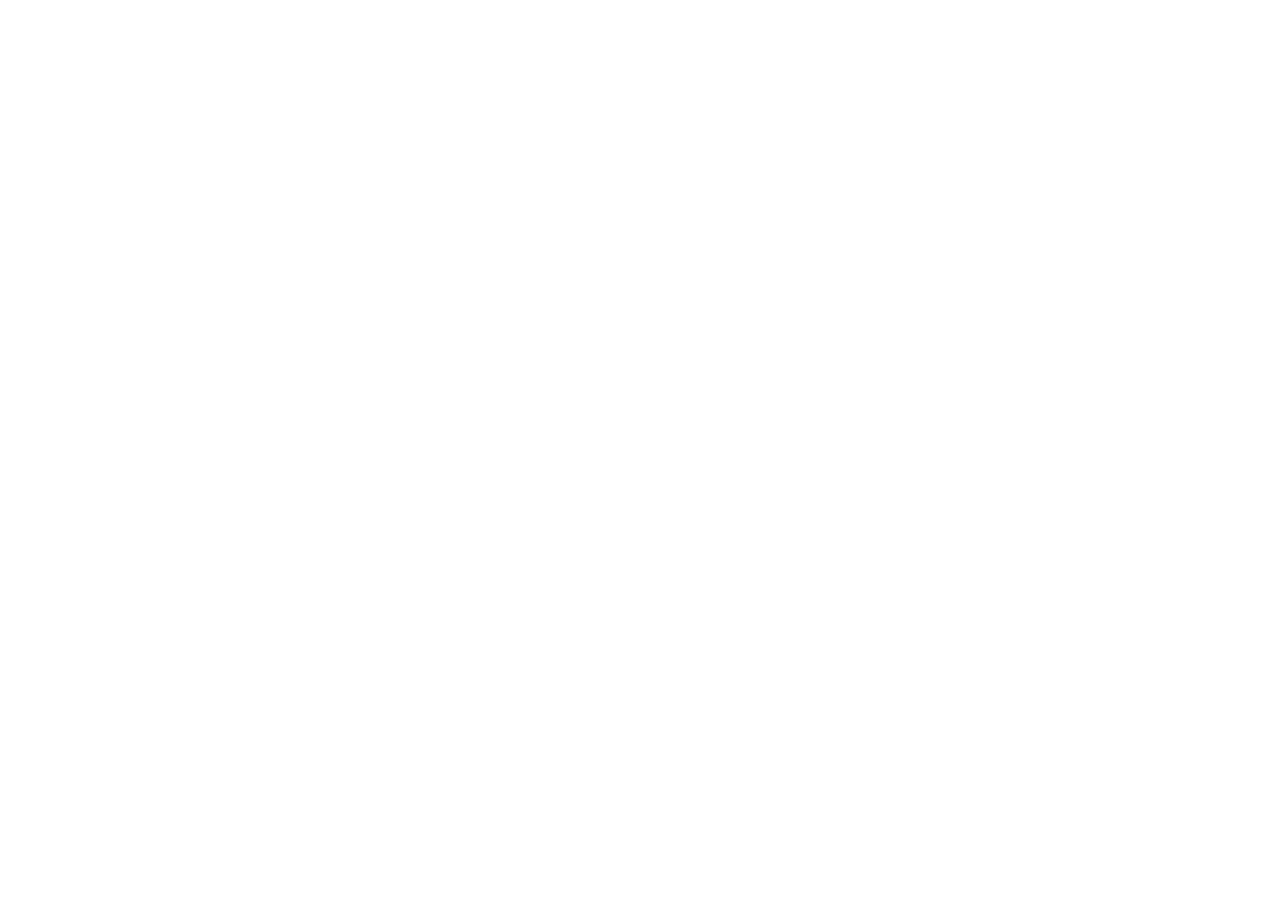
==== Web/portfolio-page/index.html @ 41610f33 "basic html setup" ====
<!DOCTYPE html>
<html lang="en">
<head>
    <meta charset="UTF-8">
    <meta name="viewport" content="width=device-width, initial-scale=1.0">
    <title>Parsa Farjam - A Full Stack Developer</title>
</head>
<body>
    
</body>
</html>
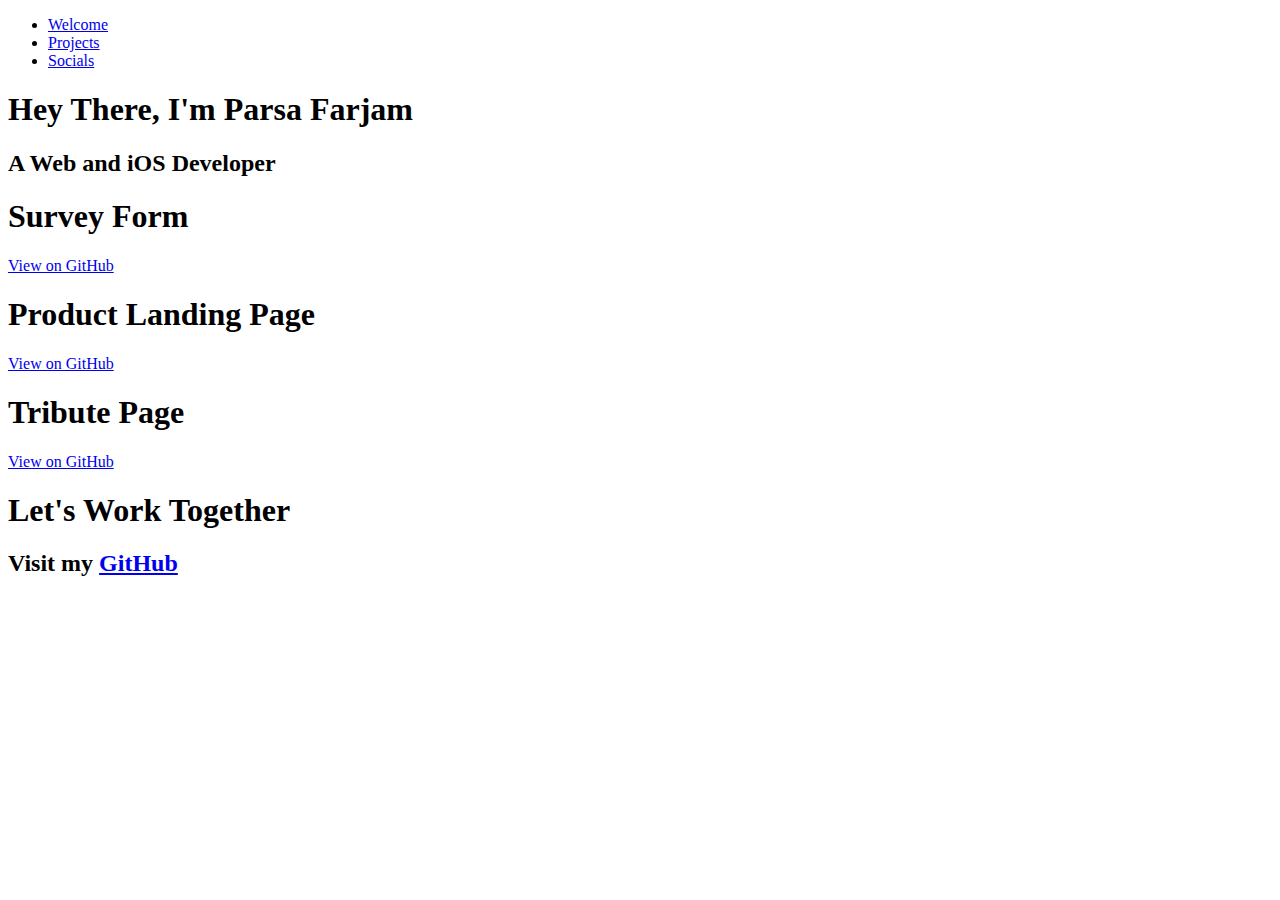
==== commit 161e6c87: "Added HTML Context" ====
--- a/Web/portfolio-page/index.html
+++ b/Web/portfolio-page/index.html
@@ -4,8 +4,43 @@
     <meta charset="UTF-8">
     <meta name="viewport" content="width=device-width, initial-scale=1.0">
     <title>Parsa Farjam - A Full Stack Developer</title>
+    <link rel="stylesheet" href="style.css">
 </head>
 <body>
-    
+    <nav id="navbar">
+        <ul>
+            <li>
+                <a href="#welcome-section">Welcome</a>
+            </li>
+            <li>
+                <a href="#projects">Projects</a>
+            </li>
+            <li>
+                <a href="#links">Socials</a>
+            </li>
+        </ul>
+    </nav>
+    <section id="welcome-section">
+        <h1>Hey There, I'm Parsa Farjam</h1>
+        <h2>A Web and iOS Developer</h2>
+    </section>
+    <section id="projects">
+        <div class="project">
+            <h1 class="project-title">Survey Form</h1>
+            <a href="https://github.com/RandomProgrammerGuy/freecodecamp-projects/tree/main/Web/survey-form">View on GitHub</a>
+        </div>
+        <div class="project">
+            <h1 class="project-title">Product Landing Page</h1>
+            <a href="https://github.com/RandomProgrammerGuy/freecodecamp-projects/tree/main/Web/prod-land-page">View on GitHub</a>
+        </div>
+        <div class="project">
+            <h1 class="project-title">Tribute Page</h1>
+            <a href="https://github.com/RandomProgrammerGuy/freecodecamp-projects/tree/main/Web/tribute-page">View on GitHub</a>
+        </div>
+    </section>
+    <section id="links">
+        <h1>Let's Work Together</h1>
+        <h2>Visit my <a href="https://github.com/RandomProgrammerGuy" id="profile-link">GitHub</a></h2>
+    </section>
 </body>
 </html>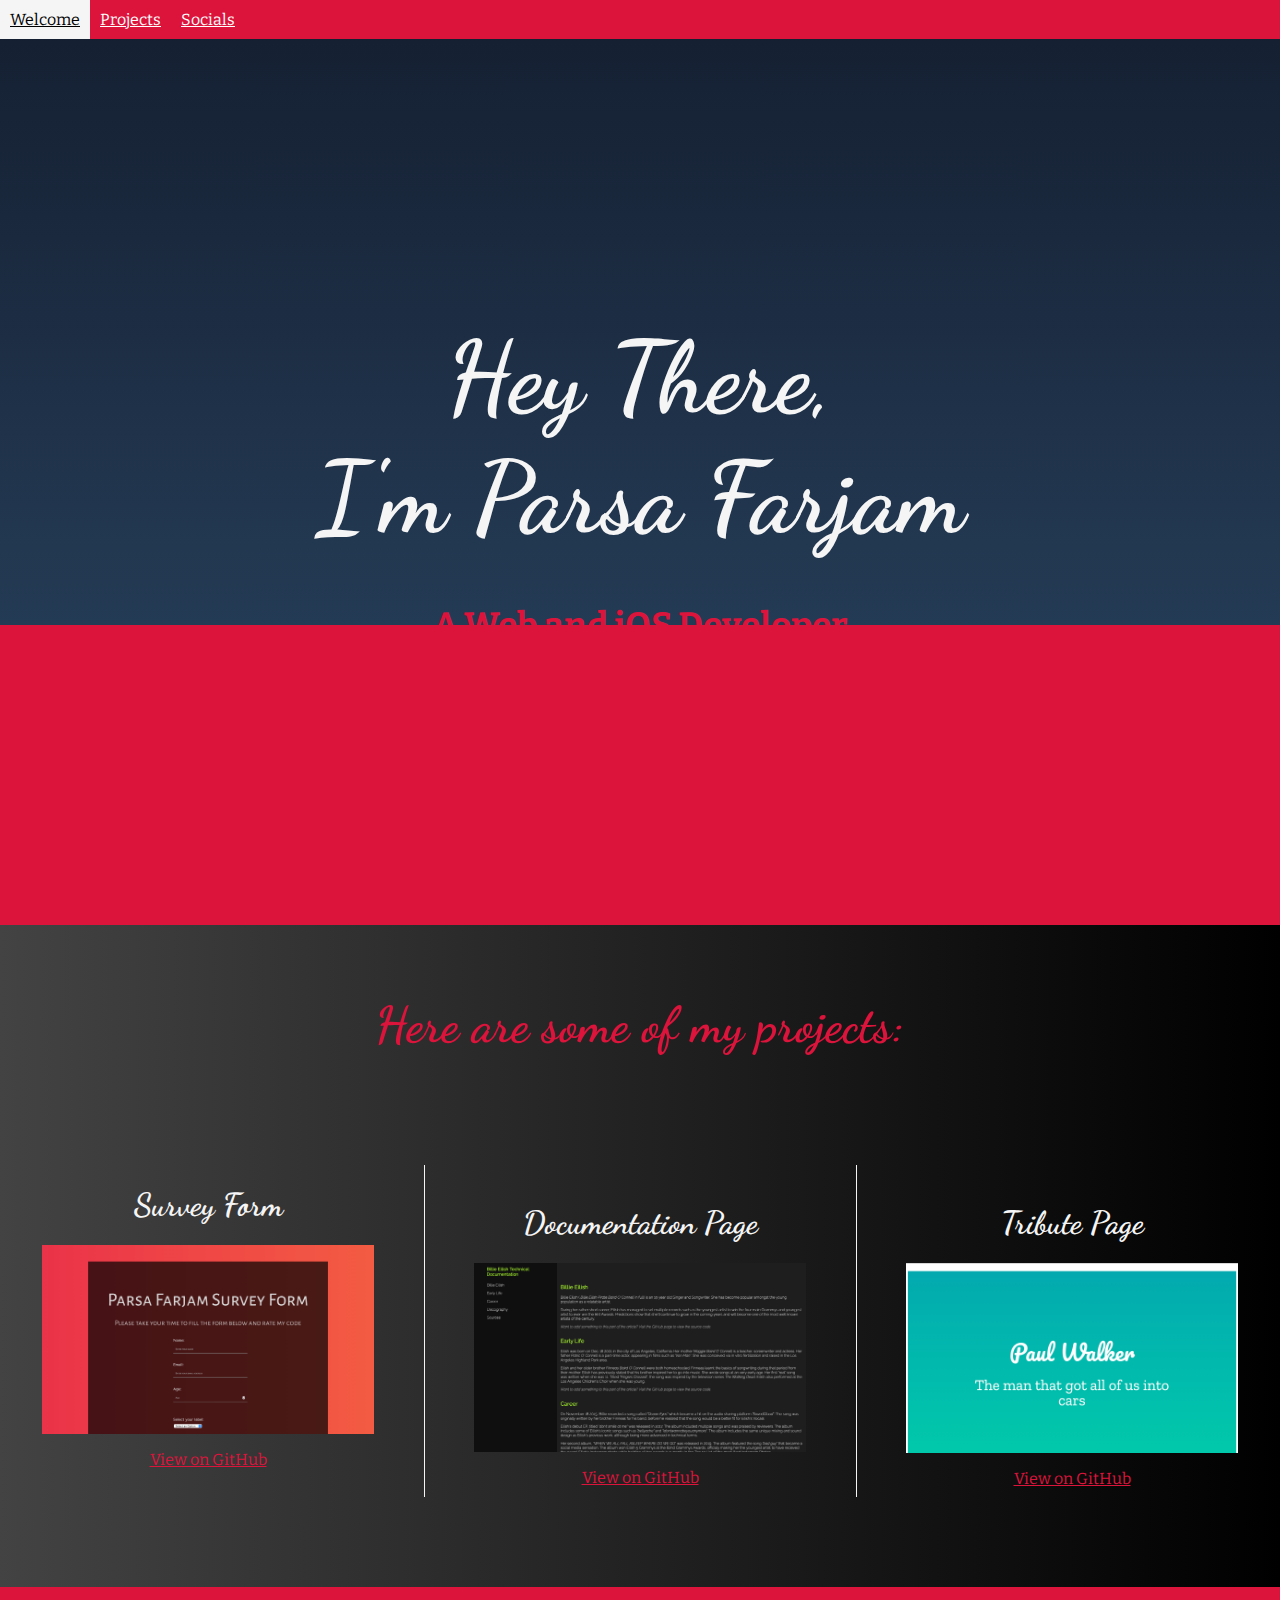
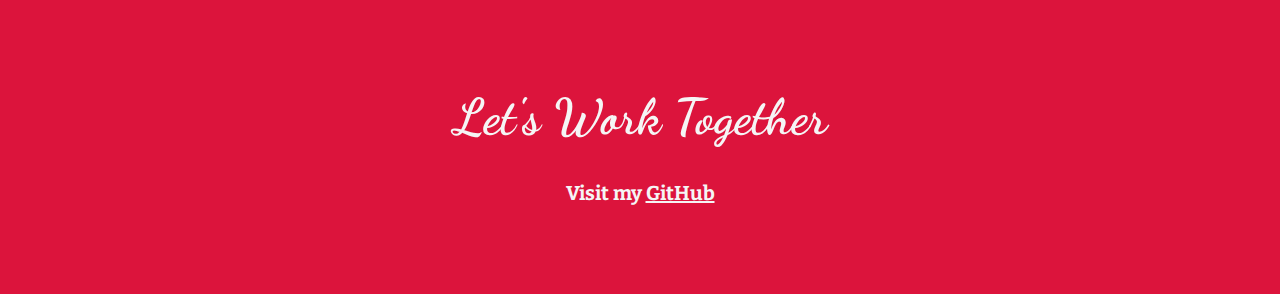
==== commit d5b0efac: "added images, added css" ====
--- a/Web/portfolio-page/index.html
+++ b/Web/portfolio-page/index.html
@@ -3,7 +3,7 @@
 <head>
     <meta charset="UTF-8">
     <meta name="viewport" content="width=device-width, initial-scale=1.0">
-    <title>Parsa Farjam - A Full Stack Developer</title>
+    <title>Parsa Farjam - A Web and iOS Developer</title>
     <link rel="stylesheet" href="style.css">
 </head>
 <body>
@@ -21,26 +21,46 @@
         </ul>
     </nav>
     <section id="welcome-section">
-        <h1>Hey There, I'm Parsa Farjam</h1>
-        <h2>A Web and iOS Developer</h2>
+        <br>
+        <h1 style="margin-top: 300px;">Hey There, <br>I'm Parsa Farjam</h1>
+        <h2 style="margin-bottom: 300px;">A Web and iOS Developer</h2>
     </section>
     <section id="projects">
-        <div class="project">
-            <h1 class="project-title">Survey Form</h1>
-            <a href="https://github.com/RandomProgrammerGuy/freecodecamp-projects/tree/main/Web/survey-form">View on GitHub</a>
+        <br>
+        <br>
+        <h1 id="pjt">Here are some of my projects:</h1>
+        <div id="collumns">
+            <div class="project">
+                <h1 class="project-title">Survey Form</h1>
+                <img src="assets/Screen Shot 2020-11-28 at 12.09.05 PM.png" alt="">
+                <p class="project-link"><a href="https://github.com/RandomProgrammerGuy/freecodecamp-projects/tree/main/Web/survey-form">View on GitHub</a></p>
+            </div>
+            <div class="project">
+                <br>
+                <h1 class="project-title">Documentation Page</h1>
+                <img src="assets/Screen Shot 2020-11-28 at 12.08.35 PM.png" alt="">
+                <p class="project-link"><a href="https://github.com/RandomProgrammerGuy/freecodecamp-projects/tree/main/Web/documentation-page">View on GitHub</a></p>
+            </div>
+            <div class="project">
+                <br>
+                <h1 class="project-title">Tribute Page</h1>
+                <img src="assets/Screen Shot 2020-11-28 at 12.09.24 PM.png" alt="">
+                <p class="project-link"><a href="https://github.com/RandomProgrammerGuy/freecodecamp-projects/tree/main/Web/tribute-page">View on GitHub</a></p>
+            </div>
         </div>
-        <div class="project">
-            <h1 class="project-title">Product Landing Page</h1>
-            <a href="https://github.com/RandomProgrammerGuy/freecodecamp-projects/tree/main/Web/prod-land-page">View on GitHub</a>
-        </div>
-        <div class="project">
-            <h1 class="project-title">Tribute Page</h1>
-            <a href="https://github.com/RandomProgrammerGuy/freecodecamp-projects/tree/main/Web/tribute-page">View on GitHub</a>
-        </div>
+        <br>
+        <br>
+        <br>
+        <br>
+        <br>
     </section>
     <section id="links">
-        <h1>Let's Work Together</h1>
-        <h2>Visit my <a href="https://github.com/RandomProgrammerGuy" id="profile-link">GitHub</a></h2>
+        <h1 style="font-size: 50px;">Let's Work Together</h1>
+        <h2 style="font-size: 20px;">Visit my <a href="https://github.com/RandomProgrammerGuy" id="profile-link">GitHub</a></h2>
+        <br>
+        <br>
+        <br>
+        <br>
     </section>
 </body>
 </html>--- a/Web/portfolio-page/style.css
+++ b/Web/portfolio-page/style.css
@@ -0,0 +1,122 @@
+@import url('https://fonts.googleapis.com/css2?family=Bitter:wght@100&family=Dancing+Script:wght@400;700&display=swap');
+
+body {
+    margin: 0 auto;
+    padding: 0;
+    background-color: crimson;
+}
+
+h1 {
+    font-family: 'Dancing Script', cursive;
+    font-weight: 700;
+}
+
+.project-title {
+    color: whitesmoke;
+    text-align: center;
+}
+
+.project-link {
+    text-align: center;
+}
+
+.project-link a {
+    color: crimson;
+}
+
+#welcome-section h1 {
+    font-size: 100px;
+    text-align: center;
+}
+
+#welcome-section h2 {
+    color: crimson;
+}
+
+#pjt {
+    font-size: 50px;
+    color: crimson;
+    text-align: center;
+    margin-bottom: 110px;
+    padding: 0;
+}
+
+#profile-link {
+    color: whitesmoke;
+}
+
+h2, a {
+    font-family: 'Bitter', serif;
+}
+
+#welcome-section h2 {
+    line-height: 0;
+    font-size: 35px;
+    text-align: center;
+}
+
+img {
+    display: block;
+    margin-left: auto;
+    margin-right: auto;
+    width: 80%;
+}
+
+ul {
+    list-style-type: none;
+    margin: 0;
+    padding: 0;
+    overflow: hidden;
+    background-color: crimson;
+    position: fixed;
+    top: 0;
+    width: 100%;
+}
+
+li {
+    float: left;
+}
+
+li a {
+    display: block;
+    color: white;
+    text-align: center;
+    padding: 10px;
+}
+
+li a:hover {
+    background-color: whitesmoke;
+    color: black;
+}
+
+#welcome-section {
+    width: 100%;
+    height: 100%;
+    background: linear-gradient(#141e30, #243b55);
+    color: whitesmoke;
+}
+
+#projects {
+    width: 100%;
+    height: 100%;
+    background-image: linear-gradient(to right, #434343, #000000);
+    padding: 0;
+    margin-bottom: 100px;
+}
+
+#collumns {
+    column-count: 3;
+    column-rule-style: solid;
+    column-rule-width: 1px;
+    column-rule-color: whitesmoke;
+}
+
+#links {
+    width: 100%;
+    height: 100%;
+    margin-top: 0%;
+    padding: 0%;
+    background-color: crimson;
+    color: whitesmoke;
+    text-align: center;
+}
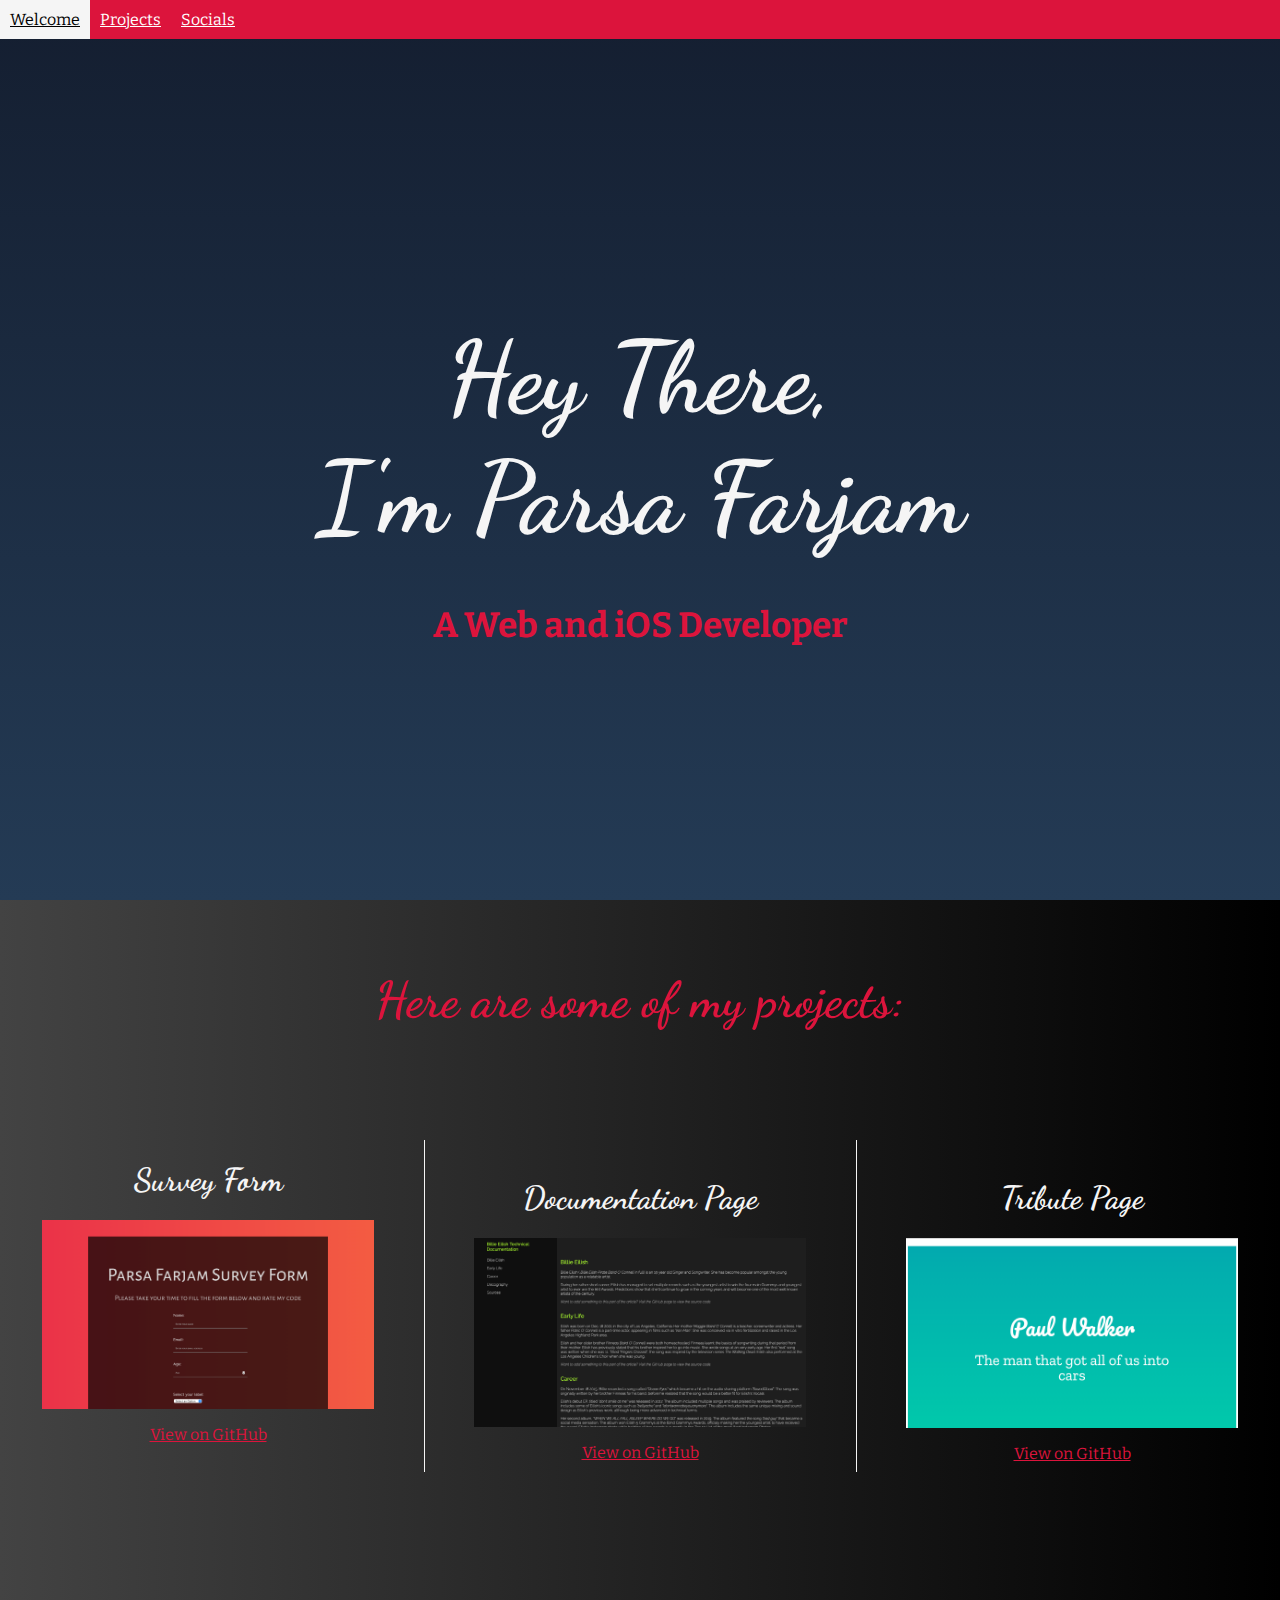
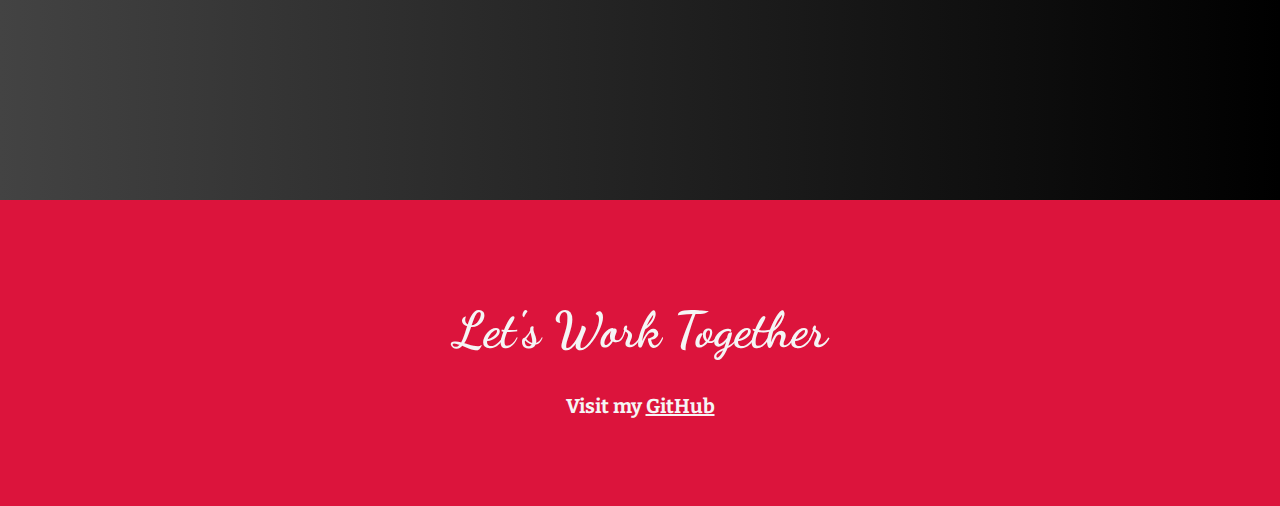
==== commit 77f544b5: "added test-passing compatibility" ====
--- a/Web/portfolio-page/index.html
+++ b/Web/portfolio-page/index.html
@@ -30,7 +30,7 @@
         <br>
         <h1 id="pjt">Here are some of my projects:</h1>
         <div id="collumns">
-            <div class="project">
+            <div class="project-tile">
                 <h1 class="project-title">Survey Form</h1>
                 <img src="assets/Screen Shot 2020-11-28 at 12.09.05 PM.png" alt="">
                 <p class="project-link"><a href="https://github.com/RandomProgrammerGuy/freecodecamp-projects/tree/main/Web/survey-form">View on GitHub</a></p>
@@ -56,7 +56,7 @@
     </section>
     <section id="links">
         <h1 style="font-size: 50px;">Let's Work Together</h1>
-        <h2 style="font-size: 20px;">Visit my <a href="https://github.com/RandomProgrammerGuy" id="profile-link">GitHub</a></h2>
+        <h2 style="font-size: 20px;">Visit my <a href="https://github.com/RandomProgrammerGuy" id="profile-link" target="_blank">GitHub</a></h2>
         <br>
         <br>
         <br>
--- a/Web/portfolio-page/style.css
+++ b/Web/portfolio-page/style.css
@@ -4,6 +4,13 @@
     margin: 0 auto;
     padding: 0;
     background-color: crimson;
+}
+
+nav {
+    position: fixed;
+    width: 100%;
+    top: 0;
+    left: 0;
 }
 
 h1 {
@@ -91,14 +98,16 @@
 
 #welcome-section {
     width: 100%;
-    height: 100%;
+    height: 100vh;
+    overflow: auto;
     background: linear-gradient(#141e30, #243b55);
     color: whitesmoke;
 }
 
 #projects {
     width: 100%;
-    height: 100%;
+    height: 100vh;
+    overflow: auto;
     background-image: linear-gradient(to right, #434343, #000000);
     padding: 0;
     margin-bottom: 100px;
@@ -111,9 +120,15 @@
     column-rule-color: whitesmoke;
 }
 
+@media only screen and (max-width: 600px) {
+    #collumns {
+        column-count: 1;
+    }
+}
+
 #links {
     width: 100%;
-    height: 100%;
+    height: 10vh;
     margin-top: 0%;
     padding: 0%;
     background-color: crimson;
